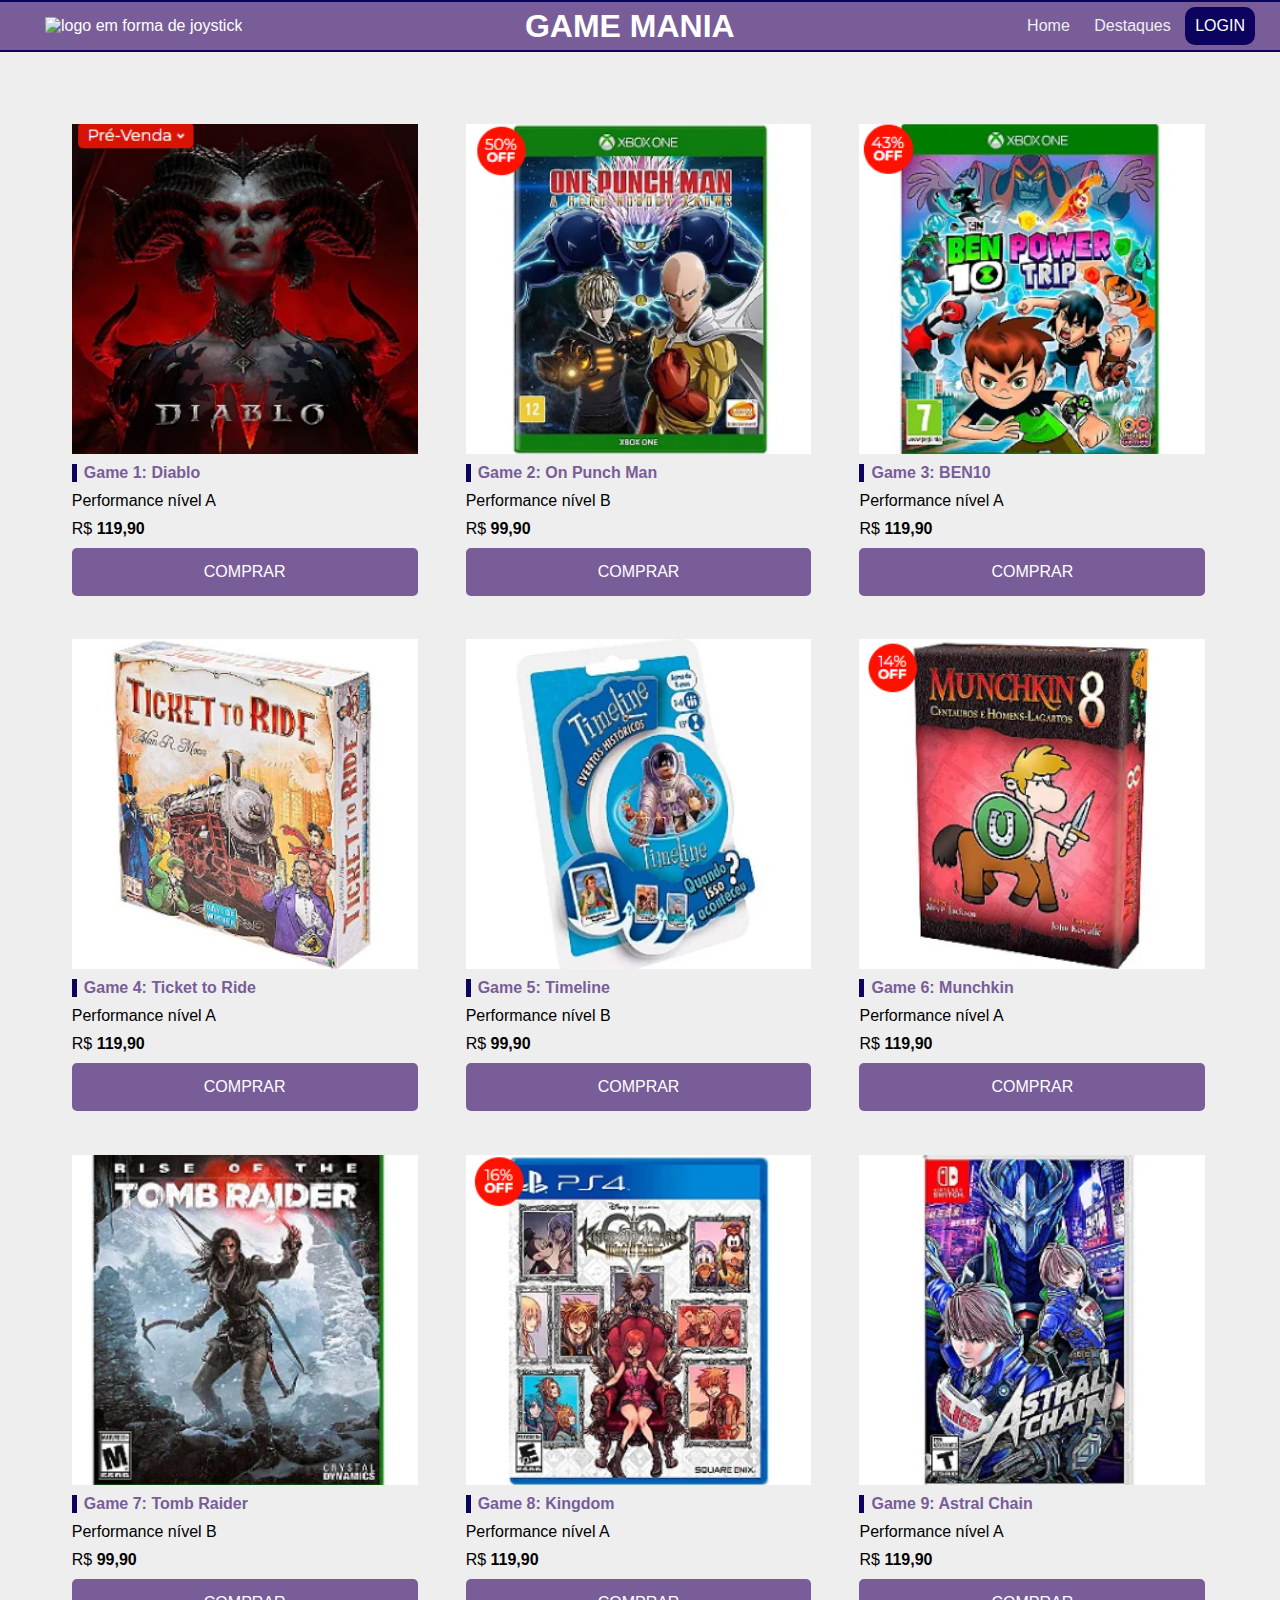
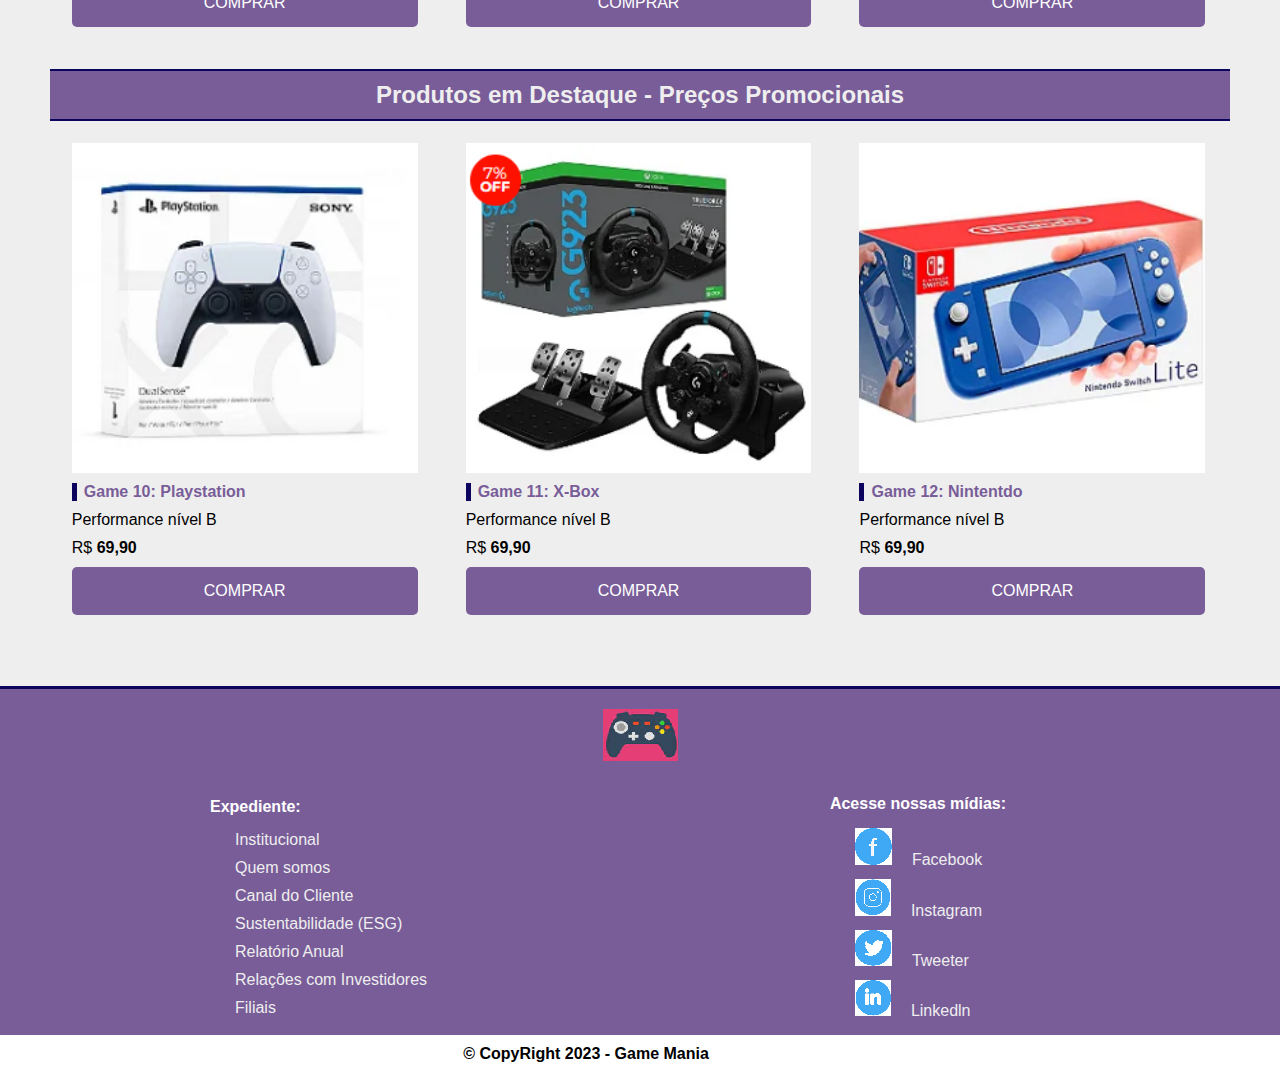
==== index.html @ 8f88ad08 "primeiro commit do projeto gamemania" ====
<!DOCTYPE html>
<html lang="pt-br">
    <head>
        <meta charset="utf-8">
        <meta http-equiv="X-UA-Compatible" content="IE-edge">
        <meta name="viewport" content="width=device-width, initial-scale=1.0">
        <title>Loja Game Mania</title>
        <link rel="stylesheet" href="css/styles.css">
    </head>
    <body>
      <!--Cabeçalho-->
      <header class="topo">
        <img class="icone" src="Img/icone.png" alt="logo em forma de joystick">
        <p><h1 ID="nomeloja">GAME MANIA</h1></p>
        <nav class="menu">
          <a href="#">Home</a>
          <a href="#destaque">Destaques</a>
          <a ID="btn1" href="login.html">LOGIN</a>
        </nav>
      </header>
      <!--Grid de Produtos-->
      <main class="container">
        <section class="products-container">
            <div class="card">
                <div class="product-image" id="Z-1"></div>
                <h3>Game 1: Diablo</h3>
                <p>Performance nível A</p>
                <p>R$ <span class="bold">119,90</span></p>
                <a href="#" class="btn">Comprar</a>
            </div>
            <div class="card">
                <div class="product-image" id="Z-2"></div>
                <h3>Game 2: On Punch Man</h3>
                <p>Performance nível B</p>
                <p>R$ <span class="bold">99,90</span></p>
                <a href="#" class="btn">Comprar</a>
            </div>
            <div class="card">
                <div class="product-image" id="Z-3"></div>
                <h3>Game 3: BEN10</h3>
                <p>Performance nível A</p>
                <p>R$ <span class="bold">119,90</span></p>
                <a href="#" class="btn">Comprar</a>
            </div>
            <div class="card">
                <div class="product-image" id="Z-4"></div>
                <h3>Game 4: Ticket to Ride</h3>
                <p>Performance nível A</p>
                <p>R$ <span class="bold">119,90</span></p>
                <a href="#" class="btn">Comprar</a>
            </div>
            <div class="card">
                <div class="product-image" id="Z-5"></div>
                <h3>Game 5: Timeline</h3>
                <p>Performance nível B</p>
                <p>R$ <span class="bold">99,90</span></p>
                <a href="#" class="btn">Comprar</a>
            </div>
            <div class="card">
                <div class="product-image" id="Z-6"></div>
                <h3>Game 6: Munchkin</h3>
                <p>Performance nível A</p>
                <p>R$ <span class="bold">119,90</span></p>
                <a href="#" class="btn">Comprar</a>
            </div>
            <div class="card">
                <div class="product-image" id="Z-7"></div>
                <h3>Game 7: Tomb Raider</h3>
                <p>Performance nível B</p>
                <p>R$ <span class="bold">99,90</span></p>
                <a href="#" class="btn">Comprar</a>
            </div>
            <div class="card">
                <div class="product-image" id="Z-8"></div>
                <h3>Game 8: Kingdom</h3>
                <p>Performance nível A</p>
                <p>R$ <span class="bold">119,90</span></p>
                <a href="#" class="btn">Comprar</a>
            </div>
            <div class="card">
                <div class="product-image" id="Z-9"></div>
                <h3>Game 9: Astral Chain</h3>
                <p>Performance nível A</p>
                <p>R$ <span class="bold">119,90</span></p>
                <a href="#" class="btn">Comprar</a>
            </div>
        </section>
        <h2><a name="destaque">Produtos em Destaque - Preços Promocionais</a></h2>
        <section class="products-container">
            <div class="card">
              <div class="product-image" id="Z-10"></div>
              <h3>Game 10: Playstation</h3>
              <p>Performance nível B</p>
              <p>R$ <span class="bold">69,90</span></p>
              <a href="#" class="btn">Comprar</a>
            </div>
            <div class="card">
              <div class="product-image" id="Z-11"></div>
              <h3>Game 11: X-Box</h3>
              <p>Performance nível B</p>
              <p>R$ <span class="bold">69,90</span></p>
              <a href="#" class="btn">Comprar</a>
            </div>
            <div class="card">
              <div class="product-image" id="Z-12"></div>
              <h3>Game 12: Nintentdo</h3>
              <p>Performance nível B</p>
              <p>R$ <span class="bold">69,90</span></p>
              <a href="#" class="btn">Comprar</a>
            </div>
          </section>
      </main>
      <!--Rodapé-->
      <footer>
        <a href="#"><img id="icone-footer" src="img/icone.png"></a>
        <section class="item-footer">
          <div>
            <p class="paragrafooter"><h4>Expediente:</h4></p>
            <p class="paragrafooter"><a href="#" class="linkfooter">Institucional</a></p>
            <p class="paragrafooter"><a href="#" class="linkfooter">Quem somos</a></p>
            <p class="paragrafooter"><a href="#" class="linkfooter">Canal do Cliente</a></p>
            <p class="paragrafooter"><a href="#" class="linkfooter">Sustentabilidade (ESG)</a></p>
            <p class="paragrafooter"><a href="#" class="linkfooter">Relatório Anual</a></p>
            <p class="paragrafooter"><a href="#" class="linkfooter">Relações com Investidores</a></p>
            <p class="paragrafooter"><a href="#" class="linkfooter">Filiais</a></p>
          </div>  
          <div>
            <p class="paragrafooter"><h4>Acesse nossas mídias:</h4></p>
            <p class="paragrafooter"><a href="#"><img src="img/icon-facebook.png"></a><a href="#">Facebook</a></p>
            <p class="paragrafooter"><a href="#"><img src="img/icon-instagram.png"></a><a href="#">Instagram</a></p>
            <p class="paragrafooter"><a href="#"><img src="img/icon-tweeter.png"></a><a href="#">Tweeter</a></p>
            <p class="paragrafooter"><a href="#"><img src="img/icon-linkedln.png"></a><a href="#">Linkedln</a></p>
          </div>
        </section>
       </footer>
       <p><span class="bold"><h4 id="copyright">&copy; CopyRight 2023 - Game Mania</h4></span> </p>
    </body>
</html>
---- css/styles.css ----
* {
  padding: 0;
  margin: 0;   
  box-sizing: border-box;
  font-family: Arial, Helvetica, sans-serif;
}

/* Cabeçalho */
header {
    background-color: #795d99;
    color: #FFF;
    padding: 5px;
    text-align: center;
    border-top: 2px solid #0c035e;
    border-bottom: 2px solid #0c035e;
}

.topo {
    width: 100%;
    display: flex;
    flex-wrap: wrap;
    justify-content: space-between;
    align-items: center;
  }

  .icone {
    border: 0px;
    padding: 0px;
    margin: 0px;
    padding-left: 40px;
  }

  .menu {
    border: 0px;
    padding: 0px;
    margin: 0px;
    padding-right: 20px;
  }

  a {
    color: #EEE;
    margin: 0px 0px;
    padding: 10px;
    text-decoration: none;
  }

  a:hover {
    background-color: #0c035e;
  }

  #btn1 {
    display: inline-block;
    text-align: center;
    text-transform: uppercase;
    text-decoration: none;
    background-color: #0c035e;
    color: #FFF;
    padding: 10px;
    border-radius: 10px;
    transition: .5s;
}

#btn1:hover {
    background-color: #795d99;
}

/* Grid de Produtos */
.container {
    background-color: #EEE;
    min-height: 60vh;
    padding: 50px;
}

.products-container {
    max-width: 1200px;
    margin: 0 auto;
}

.card {
    width: 31%;
    display: inline-block;
    margin: 1% 1%;
    padding: 10px;
}

.product-image {
    height: 330px;
    width: 100%;
    margin-bottom: 10px;
    background-position: center;
    background-size: cover;
}

#Z-1 {
    background-image: url('../img/Z-1.png');
}

#Z-2 {
    background-image: url('../img/Z-2.png');
}

#Z-3 {
    background-image: url('../img/Z-3.png');
}

#Z-4 {
    background-image: url('../img/Z-4.png');
}

#Z-5 {
    background-image: url('../img/Z-5.png');
}

#Z-6 {
    background-image: url('../img/Z-6.png');
}

#Z-7 {
    background-image: url('../img/Z-7.png');
}

#Z-8 {
    background-image: url('../img/Z-8.png');
}

#Z-9 {
    background-image: url('../img/Z-9.png');
}

#Z-10 {
    background-image: url('../img/1-PLAYSTATION.png');
}

#Z-11 {
    background-image: url('../img/2-XBOX.png');
}

#Z-12 {
    background-image: url('../img/3-NINTENDO.png');
}

h2 {
    width: 100%;
    background-color: #795d99;
    color: #FFF;
    text-align: center;
    border-top: 2px solid #0c035e;
    border-bottom: 2px solid #0c035e;
    padding-top: 10px;
    padding-bottom: 10px;
    margin-top: 20px;
}

h3 {
    margin-bottom: 10px;
    color: #795d99;
    border-left: 5px solid #0c035e;
    padding-left: 7px;
    font-size: 16px;
}

h4 {
    margin: 10px;
}

.card p {
    margin-bottom: 10px;
}

.bold {
    font-weight: bold;
}

.btn {
    display: block;
    width: 100%;
    text-align: center;
    text-transform: uppercase;
    text-decoration: none;
    background-color: #795d99;
    color: #FFF;
    padding: 15px;
    border-radius: 5px;
    transition: .5s;
}

.btn:hover {
    background-color: #0c035e;
}

/* Footer */
footer {
    background-color: #795d99;
    color: #FFF;
    border-top: 3px solid #0c035e;
    text-align: center;
    padding: 0px;
}

#icone-footer {
    padding-top: 20px;
}

.item-footer {
    width: 95%;
    display: flex;
    flex-wrap: wrap;
    justify-content: space-between;
    text-align: left;
    align-items: center;
    padding: 10px 200px;
}

.paragrafooter {
    padding: 5px;
    text-indent: 20px;
}

/* Código para Link Visitado (em formulação)
.linkfooter:visited {
    color: violet;
}
*/

#copyright {
    width: 90%;
    text-align: center;
    align-items: center;
}
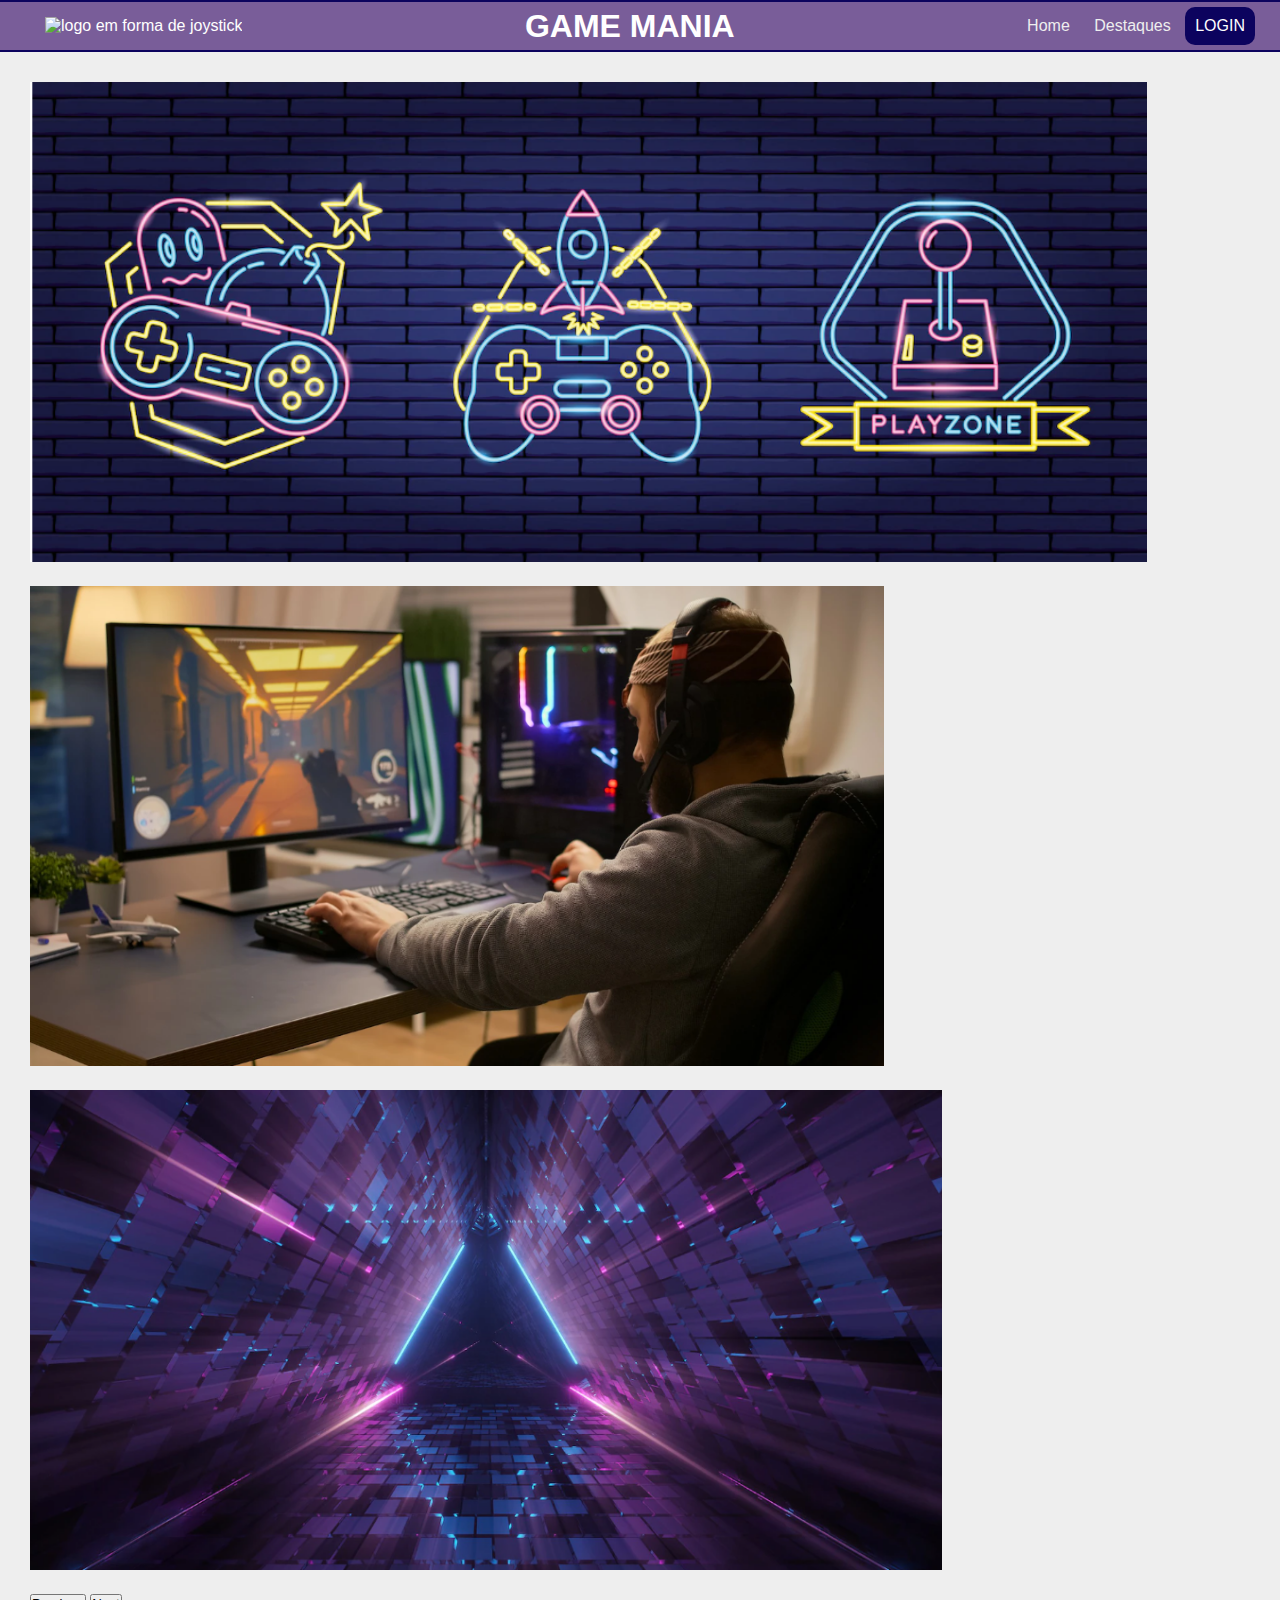
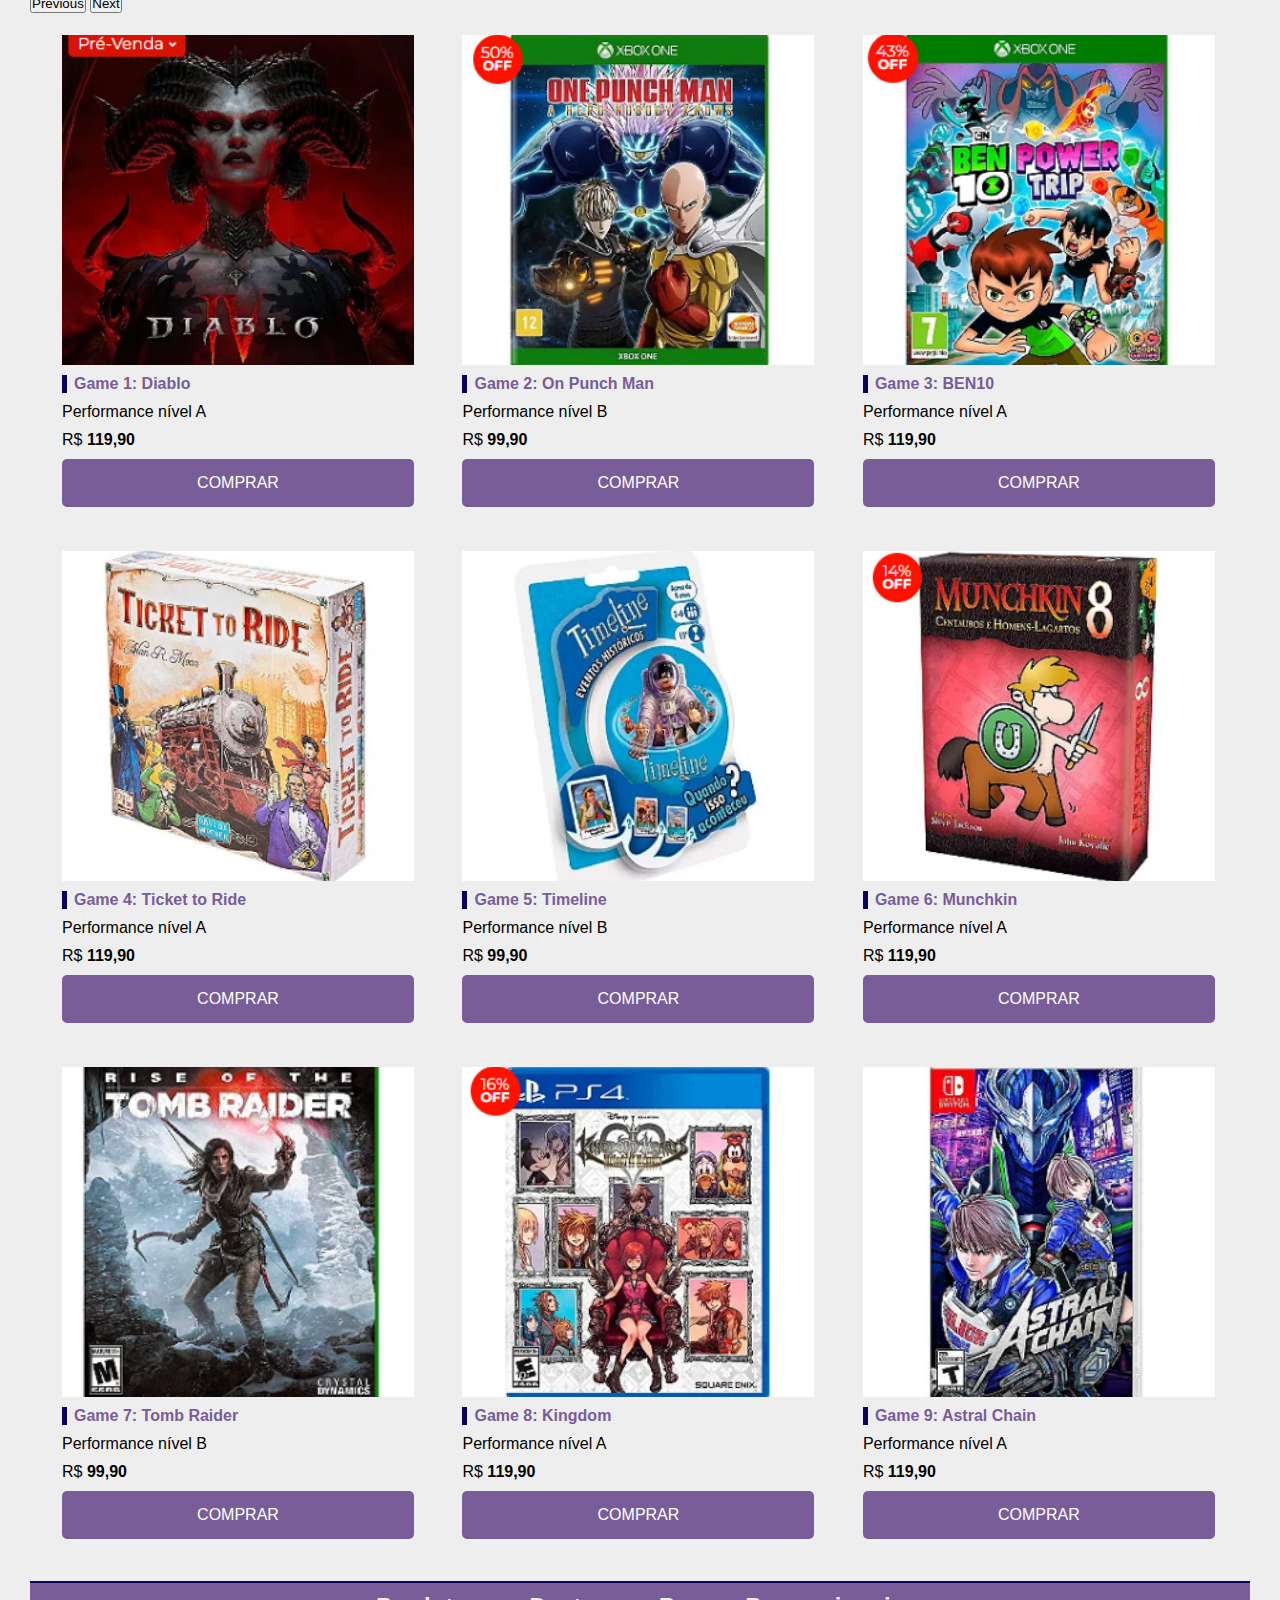
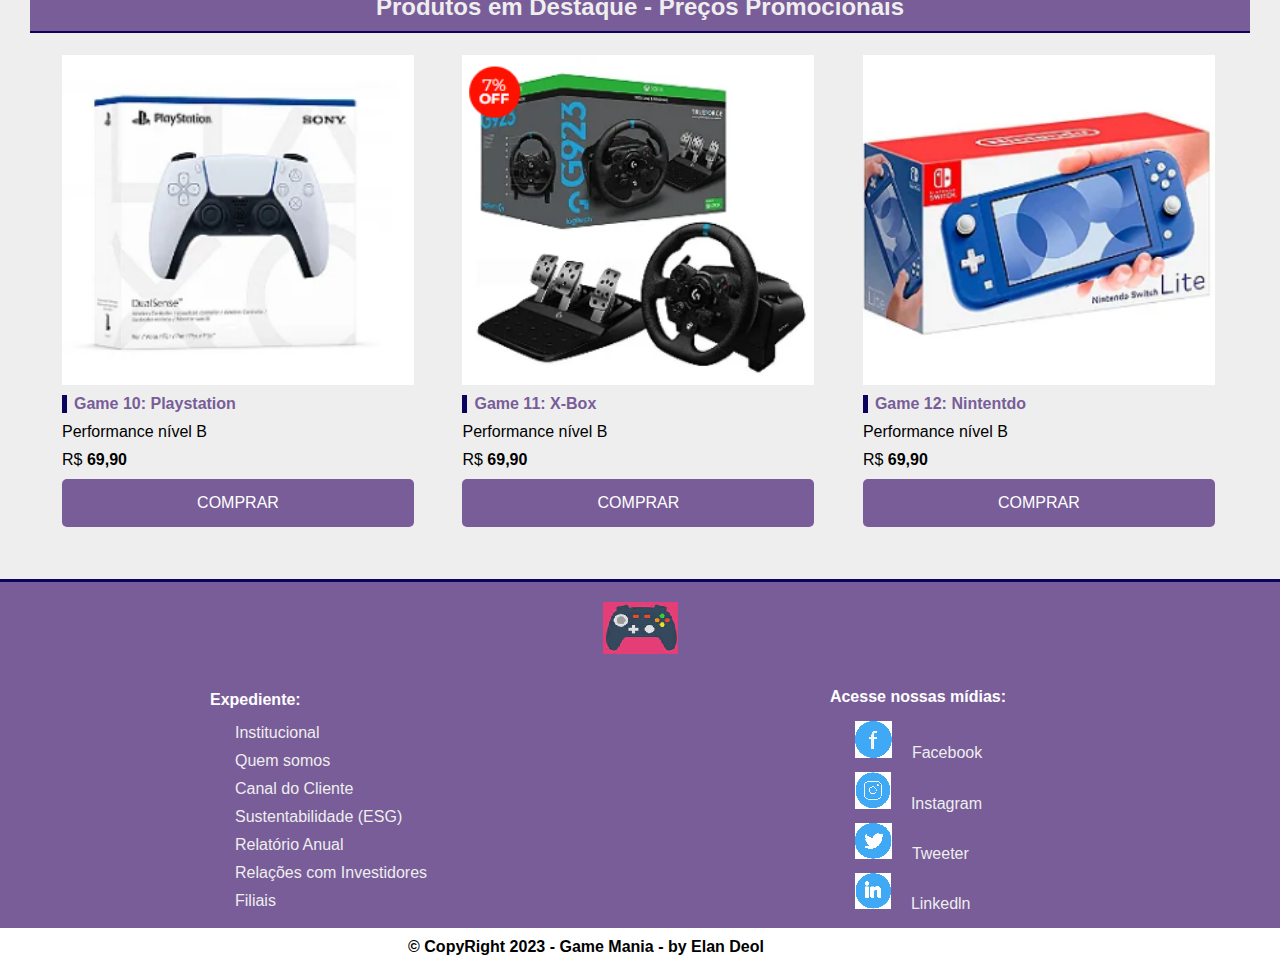
==== commit 1369f723: "1 - primeira atualização de projeto" ====
--- a/index.html
+++ b/index.html
@@ -5,7 +5,12 @@
         <meta http-equiv="X-UA-Compatible" content="IE-edge">
         <meta name="viewport" content="width=device-width, initial-scale=1.0">
         <title>Loja Game Mania</title>
+
+        <link href="https://cdn.jsdelivr.net/npm/bootstrap@5.2.2/dist/css/bootstrap.min.css" rel="stylesheet" 
+        integrity="sha384-Zenh87qX5JnK2Jl0vWa8Ck2rdkQ2Bzep5IDxbcnCeuOxjzrPF/et3URy9Bv1WTRi" crossorigin="anonymous">
+
         <link rel="stylesheet" href="css/styles.css">
+
     </head>
     <body>
       <!--Cabeçalho-->
@@ -18,8 +23,37 @@
           <a ID="btn1" href="login.html">LOGIN</a>
         </nav>
       </header>
+      
       <!--Grid de Produtos-->
+    
       <main class="container">
+        
+        <section id="section-banners">
+
+          <div id="carouselExampleControls" class="carousel slide" data-bs-ride="carousel">
+            <div class="carousel-inner">
+              <div class="carousel-item active">
+                <img src="img/banner1.PNG" class="d-block w-100" alt="Compre Conosco">
+              </div>
+              <div class="carousel-item">
+                <img src="img/banner2.PNG" class="d-block w-100" alt="Promoções">
+              </div>
+              <div class="carousel-item">
+                <img src="img/banner3.PNG" class="d-block w-100" alt="Novidades">
+              </div>
+            </div>
+            <button class="carousel-control-prev" type="button" data-bs-target="#carouselExampleControls" data-bs-slide="prev">
+              <span class="carousel-control-prev-icon" aria-hidden="true"></span>
+              <span class="visually-hidden">Previous</span>
+            </button>
+            <button class="carousel-control-next" type="button" data-bs-target="#carouselExampleControls" data-bs-slide="next">
+              <span class="carousel-control-next-icon" aria-hidden="true"></span>
+              <span class="visually-hidden">Next</span>
+            </button>
+          </div>
+
+        </section>
+
         <section class="products-container">
             <div class="card">
                 <div class="product-image" id="Z-1"></div>
@@ -112,7 +146,7 @@
       </main>
       <!--Rodapé-->
       <footer>
-        <a href="#"><img id="icone-footer" src="img/icone.png"></a>
+        <a href="#"><img id="icone-footer" src="img/icone.png" alt="logo em forma de joystick"></a>
         <section class="item-footer">
           <div>
             <p class="paragrafooter"><h4>Expediente:</h4></p>
@@ -133,6 +167,10 @@
           </div>
         </section>
        </footer>
-       <p><span class="bold"><h4 id="copyright">&copy; CopyRight 2023 - Game Mania</h4></span> </p>
+       <p><span class="bold"><h4 id="copyright">&copy; CopyRight 2023 - Game Mania - by Elan Deol</h4></span> </p>
+       
+       <script src="https://cdn.jsdelivr.net/npm/bootstrap@5.2.2/dist/js/bootstrap.bundle.min.js" integrity="sha384-OERcA2EqjJCMA+/3y+gxIOqMEjwtxJY7qPCqsdltbNJuaOe923+mo//f6V8Qbsw3" crossorigin="anonymous">
+       </script>
+
     </body>
 </html>--- a/css/styles.css
+++ b/css/styles.css
@@ -68,8 +68,15 @@
 .container {
     background-color: #EEE;
     min-height: 60vh;
-    padding: 50px;
-}
+    padding: 30px;
+}
+
+/*Banner*/
+#section-banners img {
+    height: 480px;
+    margin-bottom: 20px;
+}
+
 
 .products-container {
     max-width: 1200px;
